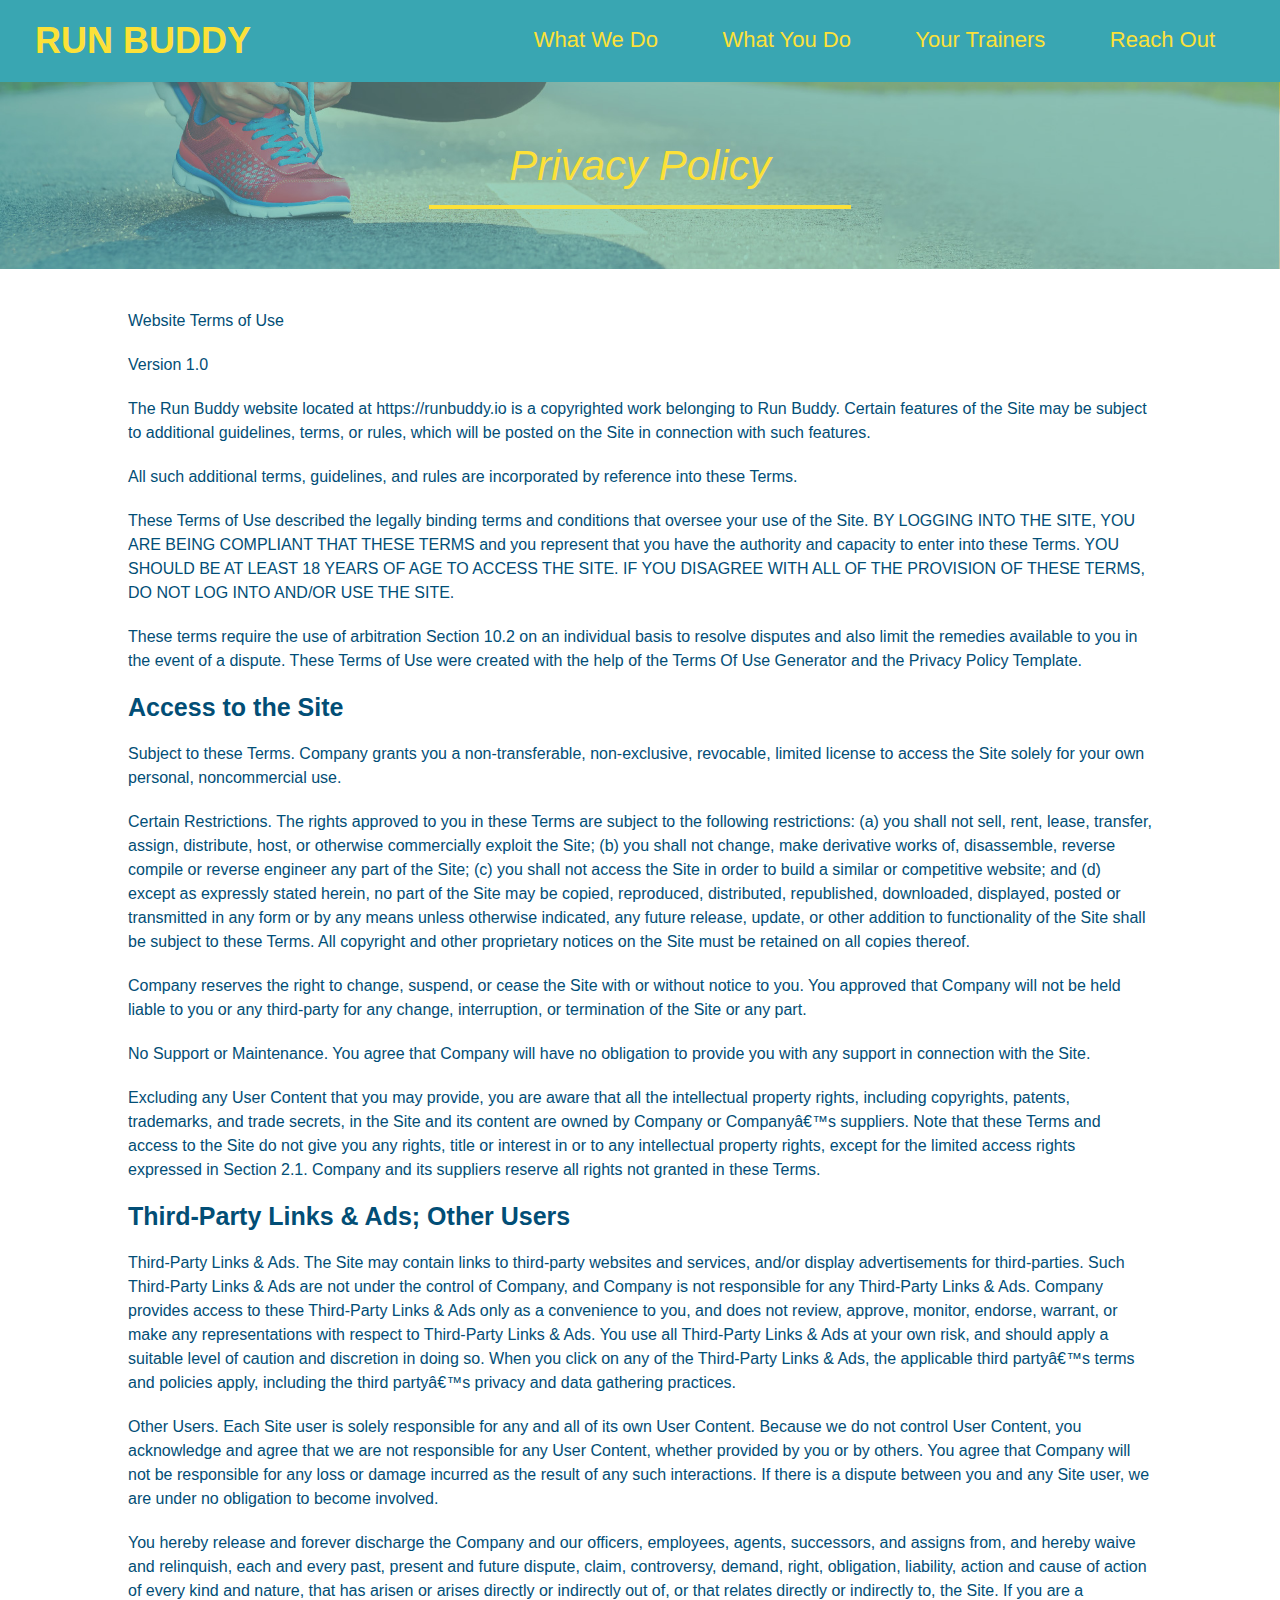
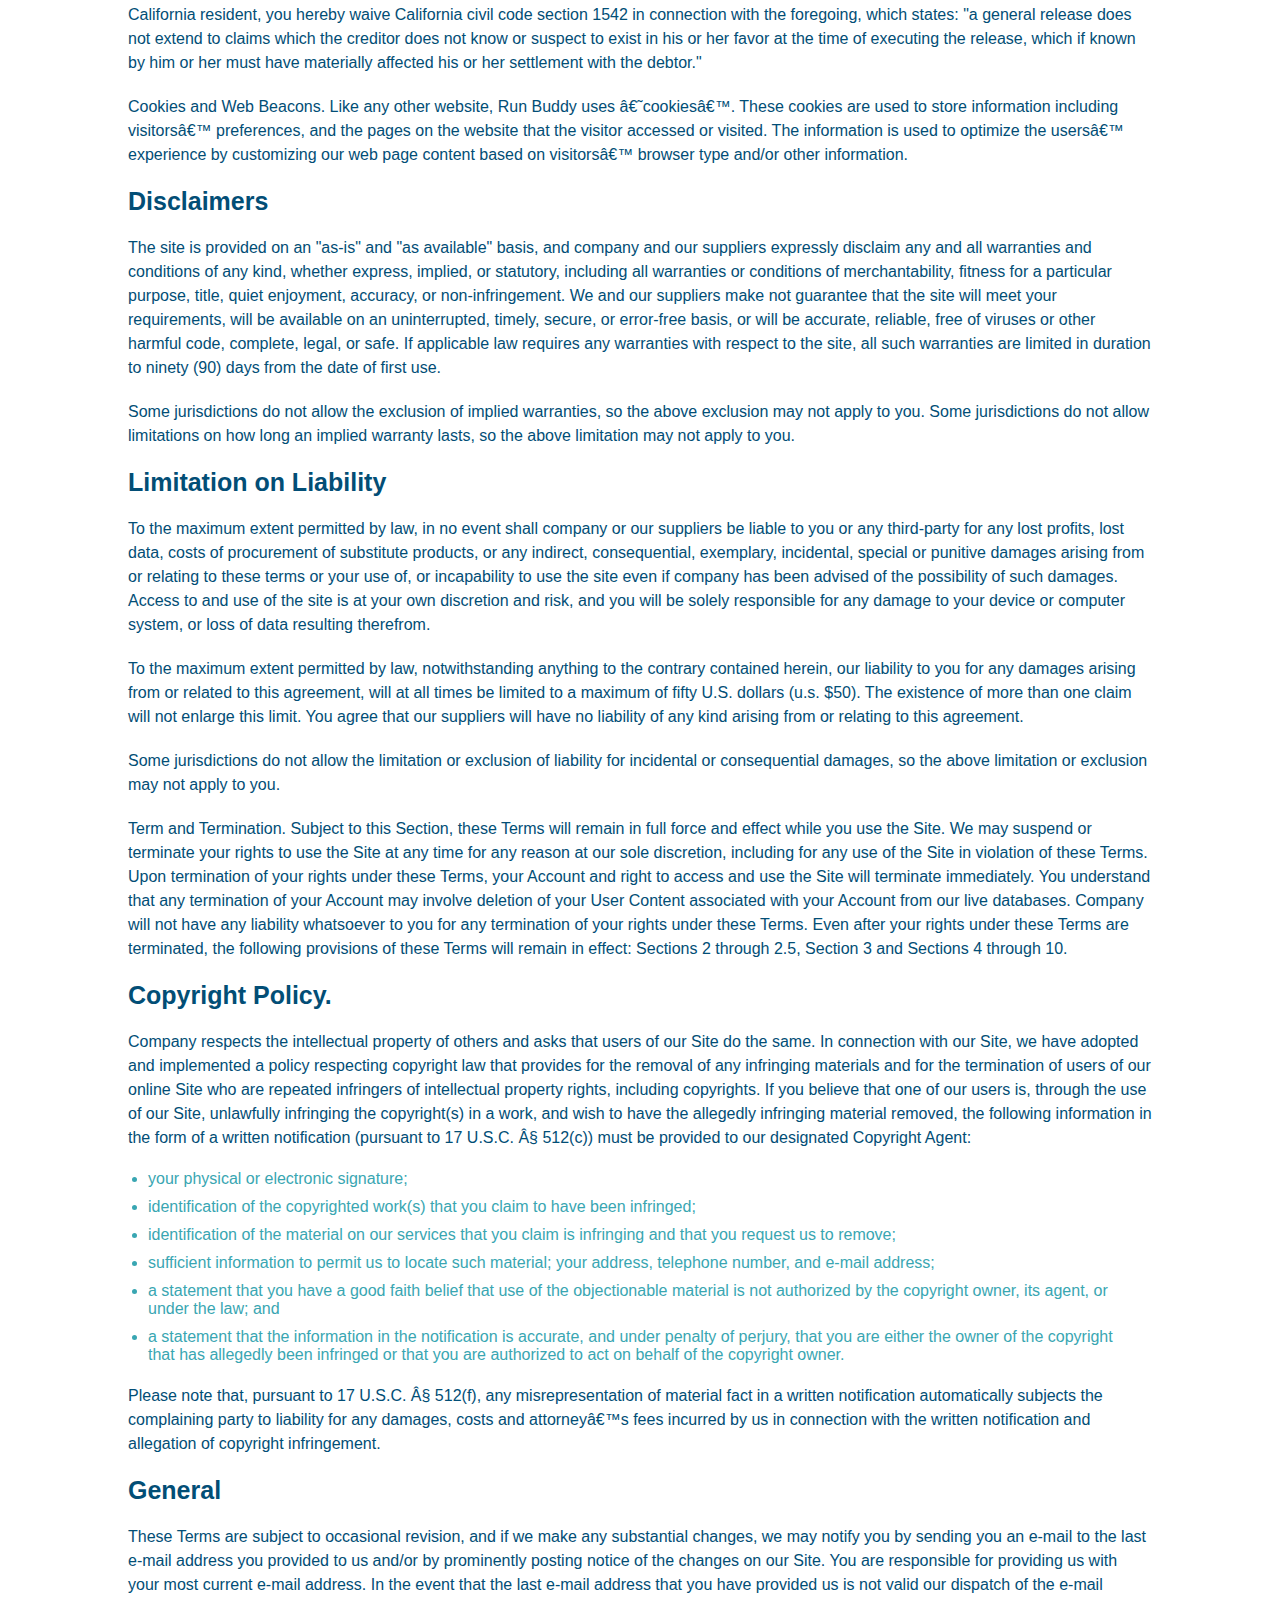
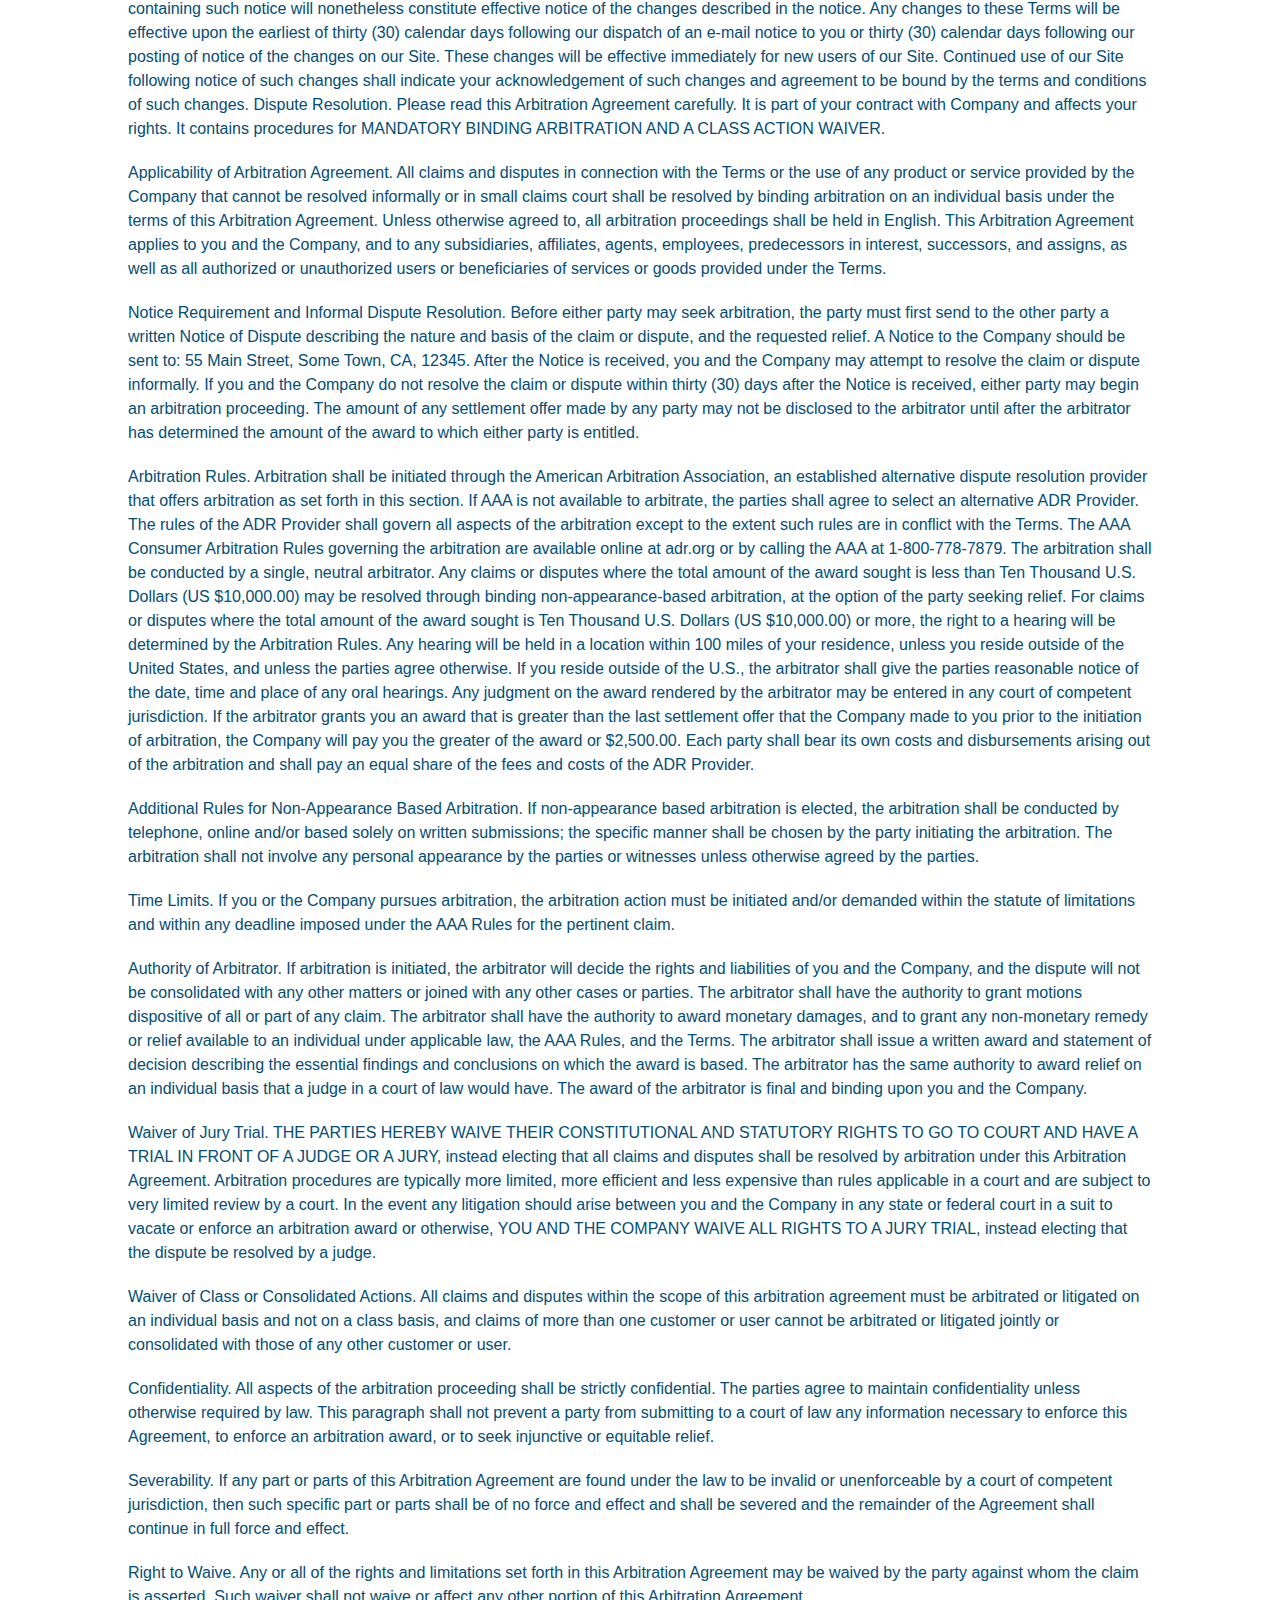
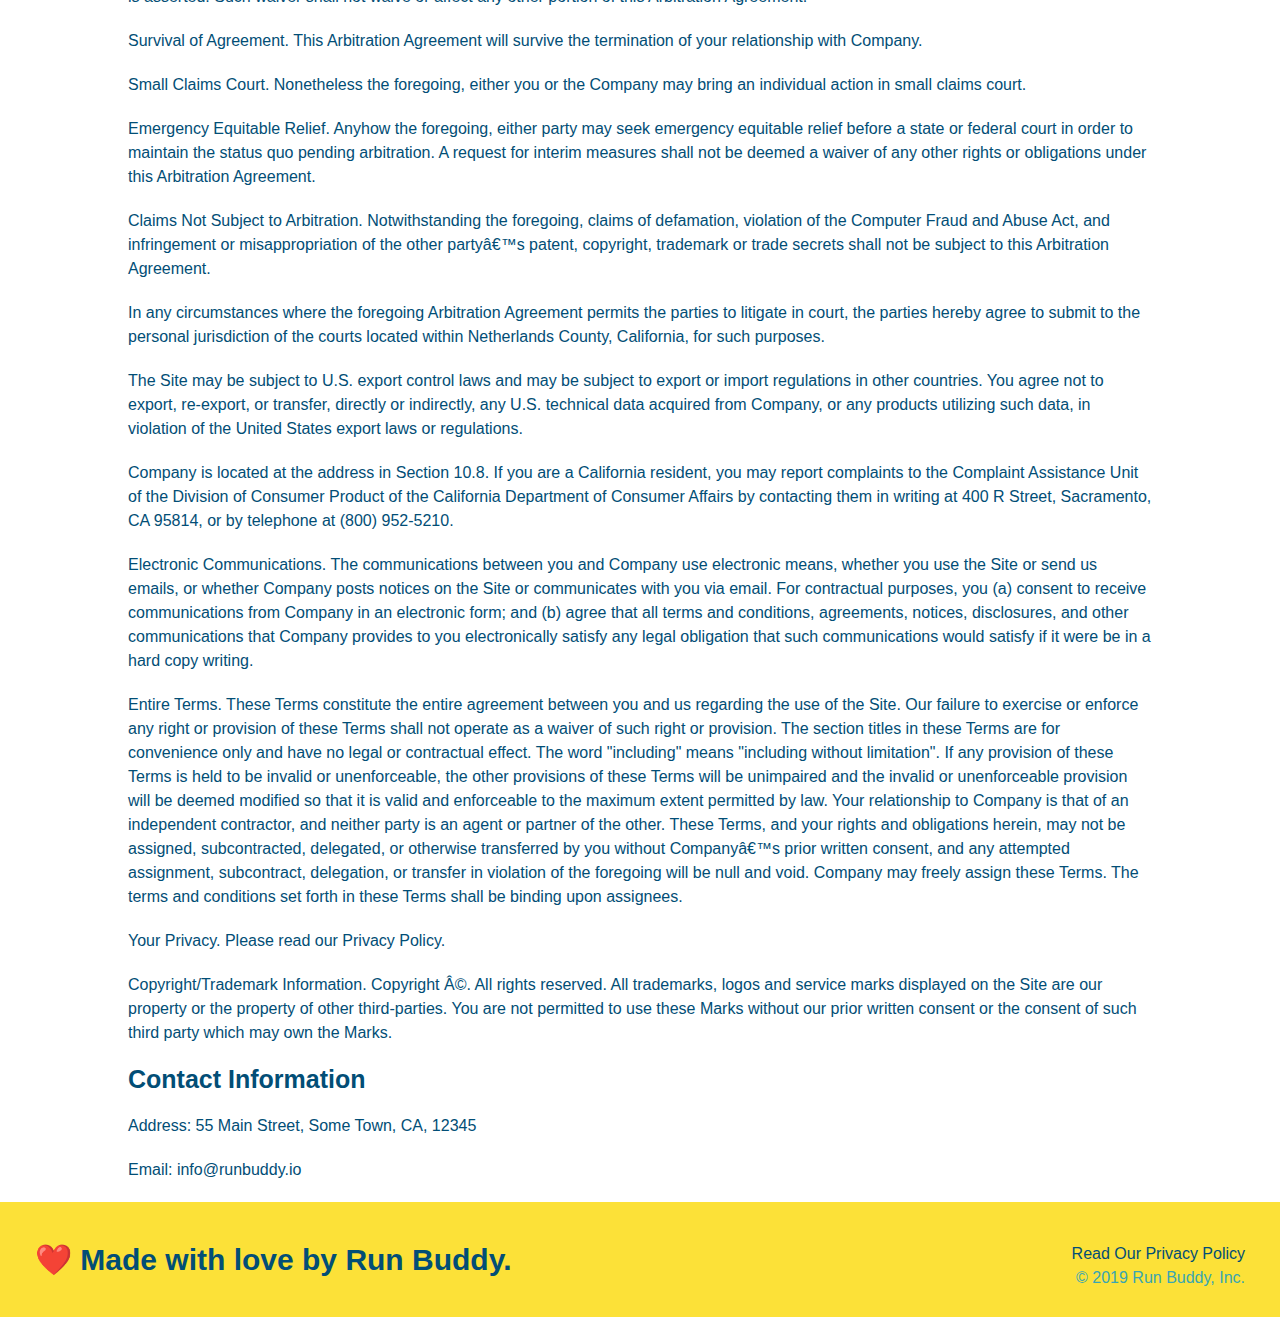
==== privacy-policy.html @ 78b57028 "privacy policy" ====
<!DOCTYPE html>
<html lang="eng">
  <head>
    <meta charset="utf-8">
    <title>Privacy Policy - Run Buddy</title>
    <link rel="stylesheet" href="./assets/css/style.css" />
    <link rel="stylesheet" href="./assets/css/secondary-styles.css" />
  </head>
  <body>
    <!-- header -->
    <header>
      <h1>
        <a href="/">RUN BUDDY</a>
      </h1>
      <nav>
        <!-- unordered list element -->
        <ul>
          <!-- list item element -->
          <li>
            <!-- anchor element -->
            <a href="./index.html#what-we-do">What We Do</a>
          </li>
          <li>
            <a href="./index.html#what-you-do">What You Do</a>
          </li>
          <li>
            <a href="./index.html#meet-your-trainers">Your Trainers</a>
          </li>
          <li>
            <a href="./index.html#reach-out">Reach Out</a>
          </li>
        </ul>
      </nav>
    </header>
    <!-- hero -->
    <section class="hero">
      <h2 class="page-title">
        Privacy Policy
      </h2>
    </section>
    <article class="secondary-content">
      <p>
        Website Terms of Use
      </p>

      <p>
        Version 1.0
      </p>

      <p>
        The Run Buddy website located at https://runbuddy.io is a copyrighted work belonging to Run Buddy. Certain
        features of the Site may be subject to additional guidelines, terms, or rules, which will be posted on the Site
        in connection with such features.
      </p>

      <p>
        All such additional terms, guidelines, and rules are incorporated by reference into these Terms.
      </p>

      <p>
        These Terms of Use described the legally binding terms and conditions that oversee your use of the Site. BY
        LOGGING INTO THE SITE, YOU ARE BEING COMPLIANT THAT THESE TERMS and you represent that you have the authority
        and capacity to enter into these Terms. YOU SHOULD BE AT LEAST 18 YEARS OF AGE TO ACCESS THE SITE. IF YOU
        DISAGREE WITH ALL OF THE PROVISION OF THESE TERMS, DO NOT LOG INTO AND/OR USE THE SITE.
      </p>

      <p>
        These terms require the use of arbitration Section 10.2 on an individual basis to resolve disputes and also
        limit the remedies available to you in the event of a dispute. These Terms of Use were created with the help of
        the Terms Of Use Generator and the Privacy Policy Template.
      </p>

      <h3>
        Access to the Site
      </h3>

      <p>
        Subject to these Terms. Company grants you a non-transferable, non-exclusive, revocable, limited license to
        access the Site solely for your own personal, noncommercial use.
      </p>

      <p>
        Certain Restrictions. The rights approved to you in these Terms are subject to the following restrictions: (a)
        you shall not sell, rent, lease, transfer, assign, distribute, host, or otherwise commercially exploit the Site;
        (b) you shall not change, make derivative works of, disassemble, reverse compile or reverse engineer any part of
        the Site; (c) you shall not access the Site in order to build a similar or competitive website; and (d) except
        as expressly stated herein, no part of the Site may be copied, reproduced, distributed, republished, downloaded,
        displayed, posted or transmitted in any form or by any means unless otherwise indicated, any future release,
        update, or other addition to functionality of the Site shall be subject to these Terms. All copyright and other
        proprietary notices on the Site must be retained on all copies thereof.
      </p>

      <p>
        Company reserves the right to change, suspend, or cease the Site with or without notice to you. You approved
        that Company will not be held liable to you or any third-party for any change, interruption, or termination of
        the Site or any part.
      </p>

      <p>
        No Support or Maintenance. You agree that Company will have no obligation to provide you with any support in
        connection with the Site.
      </p>

      <p>
        Excluding any User Content that you may provide, you are aware that all the intellectual property rights,
        including copyrights, patents, trademarks, and trade secrets, in the Site and its content are owned by Company
        or Companyâ€™s suppliers. Note that these Terms and access to the Site do not give you any rights, title or
        interest in or to any intellectual property rights, except for the limited access rights expressed in Section
        2.1. Company and its suppliers reserve all rights not granted in these Terms.
      </p>

      <h3>
        Third-Party Links & Ads; Other Users
      </h3>

      <p>
        Third-Party Links & Ads. The Site may contain links to third-party websites and services, and/or display
        advertisements for third-parties. Such Third-Party Links & Ads are not under the control of Company, and Company
        is not responsible for any Third-Party Links & Ads. Company provides access to these Third-Party Links & Ads
        only as a convenience to you, and does not review, approve, monitor, endorse, warrant, or make any
        representations with respect to Third-Party Links & Ads. You use all Third-Party Links & Ads at your own risk,
        and should apply a suitable level of caution and discretion in doing so. When you click on any of the
        Third-Party Links & Ads, the applicable third partyâ€™s terms and policies apply, including the third partyâ€™s
        privacy and data gathering practices.
      </p>

      <p>
        Other Users. Each Site user is solely responsible for any and all of its own User Content. Because we do not
        control User Content, you acknowledge and agree that we are not responsible for any User Content, whether
        provided by you or by others. You agree that Company will not be responsible for any loss or damage incurred as
        the result of any such interactions. If there is a dispute between you and any Site user, we are under no
        obligation to become involved.
      </p>

      <p>
        You hereby release and forever discharge the Company and our officers, employees, agents, successors, and
        assigns from, and hereby waive and relinquish, each and every past, present and future dispute, claim,
        controversy, demand, right, obligation, liability, action and cause of action of every kind and nature, that has
        arisen or arises directly or indirectly out of, or that relates directly or indirectly to, the Site. If you are
        a California resident, you hereby waive California civil code section 1542 in connection with the foregoing,
        which states: "a general release does not extend to claims which the creditor does not know or suspect to exist
        in his or her favor at the time of executing the release, which if known by him or her must have materially
        affected his or her settlement with the debtor."
      </p>

      <p>
        Cookies and Web Beacons. Like any other website, Run Buddy uses â€˜cookiesâ€™. These cookies are used to store
        information including visitorsâ€™ preferences, and the pages on the website that the visitor accessed or visited.
        The information is used to optimize the usersâ€™ experience by customizing our web page content based on visitorsâ€™
        browser type and/or other information.
      </p>

      <h3>
        Disclaimers
      </h3>

      <p>
        The site is provided on an "as-is" and "as available" basis, and company and our suppliers expressly disclaim
        any and all warranties and conditions of any kind, whether express, implied, or statutory, including all
        warranties or conditions of merchantability, fitness for a particular purpose, title, quiet enjoyment, accuracy,
        or non-infringement. We and our suppliers make not guarantee that the site will meet your requirements, will be
        available on an uninterrupted, timely, secure, or error-free basis, or will be accurate, reliable, free of
        viruses or other harmful code, complete, legal, or safe. If applicable law requires any warranties with respect
        to the site, all such warranties are limited in duration to ninety (90) days from the date of first use.
      </p>

      <p>
        Some jurisdictions do not allow the exclusion of implied warranties, so the above exclusion may not apply to
        you. Some jurisdictions do not allow limitations on how long an implied warranty lasts, so the above limitation
        may not apply to you.
      </p>

      <h3>
        Limitation on Liability
      </h3>

      <p>
        To the maximum extent permitted by law, in no event shall company or our suppliers be liable to you or any
        third-party for any lost profits, lost data, costs of procurement of substitute products, or any indirect,
        consequential, exemplary, incidental, special or punitive damages arising from or relating to these terms or
        your use of, or incapability to use the site even if company has been advised of the possibility of such
        damages. Access to and use of the site is at your own discretion and risk, and you will be solely responsible
        for any damage to your device or computer system, or loss of data resulting therefrom.
      </p>

      <p>
        To the maximum extent permitted by law, notwithstanding anything to the contrary contained herein, our liability
        to you for any damages arising from or related to this agreement, will at all times be limited to a maximum of
        fifty U.S. dollars (u.s. $50). The existence of more than one claim will not enlarge this limit. You agree that
        our suppliers will have no liability of any kind arising from or relating to this agreement.
      </p>

      <p>
        Some jurisdictions do not allow the limitation or exclusion of liability for incidental or consequential
        damages, so the above limitation or exclusion may not apply to you.
      </p>

      <p>
        Term and Termination. Subject to this Section, these Terms will remain in full force and effect while you use
        the Site. We may suspend or terminate your rights to use the Site at any time for any reason at our sole
        discretion, including for any use of the Site in violation of these Terms. Upon termination of your rights under
        these Terms, your Account and right to access and use the Site will terminate immediately. You understand that
        any termination of your Account may involve deletion of your User Content associated with your Account from our
        live databases. Company will not have any liability whatsoever to you for any termination of your rights under
        these Terms. Even after your rights under these Terms are terminated, the following provisions of these Terms
        will remain in effect: Sections 2 through 2.5, Section 3 and Sections 4 through 10.
      </p>

      <h3>
        Copyright Policy.
      </h3>

      <p>
        Company respects the intellectual property of others and asks that users of our Site do the same. In connection
        with our Site, we have adopted and implemented a policy respecting copyright law that provides for the removal
        of any infringing materials and for the termination of users of our online Site who are repeated infringers of
        intellectual property rights, including copyrights. If you believe that one of our users is, through the use of
        our Site, unlawfully infringing the copyright(s) in a work, and wish to have the allegedly infringing material
        removed, the following information in the form of a written notification (pursuant to 17 U.S.C. Â§ 512(c)) must
        be provided to our designated Copyright Agent:
      </p>

      <ul>
        <li>
          your physical or electronic signature;
        </li>
        <li>
          identification of the copyrighted work(s) that you claim to have been infringed;
        </li>
        <li>
          identification of the material on our services that you claim is infringing and that you request us to remove;
        </li>
        <li>
          sufficient information to permit us to locate such material; your address, telephone number, and e-mail
          address;
        </li>
        <li>
          a statement that you have a good faith belief that use of the objectionable material is not authorized by the
          copyright owner, its agent, or under the law; and
        </li>
        <li>
          a statement that the information in the notification is accurate, and under penalty of perjury, that you are
          either the owner of the copyright that has allegedly been infringed or that you are authorized to act on
          behalf of the copyright owner.
        </li>
      </ul>

      <p>
        Please note that, pursuant to 17 U.S.C. Â§ 512(f), any misrepresentation of material fact in a written
        notification automatically subjects the complaining party to liability for any damages, costs and attorneyâ€™s
        fees incurred by us in connection with the written notification and allegation of copyright infringement.
      </p>

      <h3>
        General
      </h3>

      <p>
        These Terms are subject to occasional revision, and if we make any substantial changes, we may notify you by
        sending you an e-mail to the last e-mail address you provided to us and/or by prominently posting notice of the
        changes on our Site. You are responsible for providing us with your most current e-mail address. In the event
        that the last e-mail address that you have provided us is not valid our dispatch of the e-mail containing such
        notice will nonetheless constitute effective notice of the changes described in the notice. Any changes to these
        Terms will be effective upon the earliest of thirty (30) calendar days following our dispatch of an e-mail
        notice to you or thirty (30) calendar days following our posting of notice of the changes on our Site. These
        changes will be effective immediately for new users of our Site. Continued use of our Site following notice of
        such changes shall indicate your acknowledgement of such changes and agreement to be bound by the terms and
        conditions of such changes. Dispute Resolution. Please read this Arbitration Agreement carefully. It is part of
        your contract with Company and affects your rights. It contains procedures for MANDATORY BINDING ARBITRATION AND
        A CLASS ACTION WAIVER.
      </p>

      <p>
        Applicability of Arbitration Agreement. All claims and disputes in connection with the Terms or the use of any
        product or service provided by the Company that cannot be resolved informally or in small claims court shall be
        resolved by binding arbitration on an individual basis under the terms of this Arbitration Agreement. Unless
        otherwise agreed to, all arbitration proceedings shall be held in English. This Arbitration Agreement applies to
        you and the Company, and to any subsidiaries, affiliates, agents, employees, predecessors in interest,
        successors, and assigns, as well as all authorized or unauthorized users or beneficiaries of services or goods
        provided under the Terms.
      </p>

      <p>
        Notice Requirement and Informal Dispute Resolution. Before either party may seek arbitration, the party must
        first send to the other party a written Notice of Dispute describing the nature and basis of the claim or
        dispute, and the requested relief. A Notice to the Company should be sent to: 55 Main Street, Some Town, CA,
        12345. After the Notice is received, you and the Company may attempt to resolve the claim or dispute informally.
        If you and the Company do not resolve the claim or dispute within thirty (30) days after the Notice is received,
        either party may begin an arbitration proceeding. The amount of any settlement offer made by any party may not
        be disclosed to the arbitrator until after the arbitrator has determined the amount of the award to which either
        party is entitled.
      </p>

      <p>
        Arbitration Rules. Arbitration shall be initiated through the American Arbitration Association, an established
        alternative dispute resolution provider that offers arbitration as set forth in this section. If AAA is not
        available to arbitrate, the parties shall agree to select an alternative ADR Provider. The rules of the ADR
        Provider shall govern all aspects of the arbitration except to the extent such rules are in conflict with the
        Terms. The AAA Consumer Arbitration Rules governing the arbitration are available online at adr.org or by
        calling the AAA at 1-800-778-7879. The arbitration shall be conducted by a single, neutral arbitrator. Any
        claims or disputes where the total amount of the award sought is less than Ten Thousand U.S. Dollars (US
        $10,000.00) may be resolved through binding non-appearance-based arbitration, at the option of the party seeking
        relief. For claims or disputes where the total amount of the award sought is Ten Thousand U.S. Dollars (US
        $10,000.00) or more, the right to a hearing will be determined by the Arbitration Rules. Any hearing will be
        held in a location within 100 miles of your residence, unless you reside outside of the United States, and
        unless the parties agree otherwise. If you reside outside of the U.S., the arbitrator shall give the parties
        reasonable notice of the date, time and place of any oral hearings. Any judgment on the award rendered by the
        arbitrator may be entered in any court of competent jurisdiction. If the arbitrator grants you an award that is
        greater than the last settlement offer that the Company made to you prior to the initiation of arbitration, the
        Company will pay you the greater of the award or $2,500.00. Each party shall bear its own costs and
        disbursements arising out of the arbitration and shall pay an equal share of the fees and costs of the ADR
        Provider.
      </p>

      <p>
        Additional Rules for Non-Appearance Based Arbitration. If non-appearance based arbitration is elected, the
        arbitration shall be conducted by telephone, online and/or based solely on written submissions; the specific
        manner shall be chosen by the party initiating the arbitration. The arbitration shall not involve any personal
        appearance by the parties or witnesses unless otherwise agreed by the parties.
      </p>

      <p>
        Time Limits. If you or the Company pursues arbitration, the arbitration action must be initiated and/or demanded
        within the statute of limitations and within any deadline imposed under the AAA Rules for the pertinent claim.
      </p>

      <p>
        Authority of Arbitrator. If arbitration is initiated, the arbitrator will decide the rights and liabilities of
        you and the Company, and the dispute will not be consolidated with any other matters or joined with any other
        cases or parties. The arbitrator shall have the authority to grant motions dispositive of all or part of any
        claim. The arbitrator shall have the authority to award monetary damages, and to grant any non-monetary remedy
        or relief available to an individual under applicable law, the AAA Rules, and the Terms. The arbitrator shall
        issue a written award and statement of decision describing the essential findings and conclusions on which the
        award is based. The arbitrator has the same authority to award relief on an individual basis that a judge in a
        court of law would have. The award of the arbitrator is final and binding upon you and the Company.
      </p>

      <p>
        Waiver of Jury Trial. THE PARTIES HEREBY WAIVE THEIR CONSTITUTIONAL AND STATUTORY RIGHTS TO GO TO COURT AND HAVE
        A TRIAL IN FRONT OF A JUDGE OR A JURY, instead electing that all claims and disputes shall be resolved by
        arbitration under this Arbitration Agreement. Arbitration procedures are typically more limited, more efficient
        and less expensive than rules applicable in a court and are subject to very limited review by a court. In the
        event any litigation should arise between you and the Company in any state or federal court in a suit to vacate
        or enforce an arbitration award or otherwise, YOU AND THE COMPANY WAIVE ALL RIGHTS TO A JURY TRIAL, instead
        electing that the dispute be resolved by a judge.
      </p>

      <p>
        Waiver of Class or Consolidated Actions. All claims and disputes within the scope of this arbitration agreement
        must be arbitrated or litigated on an individual basis and not on a class basis, and claims of more than one
        customer or user cannot be arbitrated or litigated jointly or consolidated with those of any other customer or
        user.
      </p>

      <p>
        Confidentiality. All aspects of the arbitration proceeding shall be strictly confidential. The parties agree to
        maintain confidentiality unless otherwise required by law. This paragraph shall not prevent a party from
        submitting to a court of law any information necessary to enforce this Agreement, to enforce an arbitration
        award, or to seek injunctive or equitable relief.
      </p>

      <p>
        Severability. If any part or parts of this Arbitration Agreement are found under the law to be invalid or
        unenforceable by a court of competent jurisdiction, then such specific part or parts shall be of no force and
        effect and shall be severed and the remainder of the Agreement shall continue in full force and effect.
      </p>

      <p>
        Right to Waive. Any or all of the rights and limitations set forth in this Arbitration Agreement may be waived
        by the party against whom the claim is asserted. Such waiver shall not waive or affect any other portion of this
        Arbitration Agreement.
      </p>

      <p>
        Survival of Agreement. This Arbitration Agreement will survive the termination of your relationship with
        Company.
      </p>

      <p>
        Small Claims Court. Nonetheless the foregoing, either you or the Company may bring an individual action in small
        claims court.
      </p>

      <p>
        Emergency Equitable Relief. Anyhow the foregoing, either party may seek emergency equitable relief before a
        state or federal court in order to maintain the status quo pending arbitration. A request for interim measures
        shall not be deemed a waiver of any other rights or obligations under this Arbitration Agreement.
      </p>

      <p>
        Claims Not Subject to Arbitration. Notwithstanding the foregoing, claims of defamation, violation of the
        Computer Fraud and Abuse Act, and infringement or misappropriation of the other partyâ€™s patent, copyright,
        trademark or trade secrets shall not be subject to this Arbitration Agreement.
      </p>

      <p>
        In any circumstances where the foregoing Arbitration Agreement permits the parties to litigate in court, the
        parties hereby agree to submit to the personal jurisdiction of the courts located within Netherlands County,
        California, for such purposes.
      </p>

      <p>
        The Site may be subject to U.S. export control laws and may be subject to export or import regulations in other
        countries. You agree not to export, re-export, or transfer, directly or indirectly, any U.S. technical data
        acquired from Company, or any products utilizing such data, in violation of the United States export laws or
        regulations.
      </p>

      <p>
        Company is located at the address in Section 10.8. If you are a California resident, you may report complaints
        to the Complaint Assistance Unit of the Division of Consumer Product of the California Department of Consumer
        Affairs by contacting them in writing at 400 R Street, Sacramento, CA 95814, or by telephone at (800) 952-5210.
      </p>

      <p>
        Electronic Communications. The communications between you and Company use electronic means, whether you use the
        Site or send us emails, or whether Company posts notices on the Site or communicates with you via email. For
        contractual purposes, you (a) consent to receive communications from Company in an electronic form; and (b)
        agree that all terms and conditions, agreements, notices, disclosures, and other communications that Company
        provides to you electronically satisfy any legal obligation that such communications would satisfy if it were be
        in a hard copy writing.
      </p>

      <p>
        Entire Terms. These Terms constitute the entire agreement between you and us regarding the use of the Site. Our
        failure to exercise or enforce any right or provision of these Terms shall not operate as a waiver of such right
        or provision. The section titles in these Terms are for convenience only and have no legal or contractual
        effect. The word "including" means "including without limitation". If any provision of these Terms is held to be
        invalid or unenforceable, the other provisions of these Terms will be unimpaired and the invalid or
        unenforceable provision will be deemed modified so that it is valid and enforceable to the maximum extent
        permitted by law. Your relationship to Company is that of an independent contractor, and neither party is an
        agent or partner of the other. These Terms, and your rights and obligations herein, may not be assigned,
        subcontracted, delegated, or otherwise transferred by you without Companyâ€™s prior written consent, and any
        attempted assignment, subcontract, delegation, or transfer in violation of the foregoing will be null and void.
        Company may freely assign these Terms. The terms and conditions set forth in these Terms shall be binding upon
        assignees.
      </p>

      <p>
        Your Privacy. Please read our Privacy Policy.
      </p>

      <p>
        Copyright/Trademark Information. Copyright Â©. All rights reserved. All trademarks, logos and service marks
        displayed on the Site are our property or the property of other third-parties. You are not permitted to use
        these Marks without our prior written consent or the consent of such third party which may own the Marks.
      </p>

      <h3>
        Contact Information
      </h3>

      <p>
        Address: 55 Main Street, Some Town, CA, 12345
      </p>

      <p>
        Email: info@runbuddy.io
      </p>
    </article>
    <!-- footer -->
    <footer>
      <h2>❤️ Made with love by Run Buddy.</h2>
      <div>
        <a>Read Our Privacy Policy</a><br />
        &copy; 2019 Run Buddy, Inc.
      </div>
    </footer>
  </body>
</html>
---- assets/css/style.css ----
* {
  margin: 0;
  padding: 0;
  box-sizing: border-box;
}

body {
  color: #39a6b2;
  font-family: Arial, Helvetica, sans-serif;
}

/* apply styles to <header> */
header {
  padding: 20px 35px;
  background-color: #39a6b2;
}

header h1 {
  font-weight: bold;
  font-size: 36px;
  color: #fce138;
  margin: 0;
  display: inline;
}

header a {
  text-decoration: none;
  color: #fce138;
}

header nav {
  float: right;
  margin: 7px 0;
}

header nav ul li {
  display: inline;
}

header nav ul li a {
  margin: 0 30px;
  font-weight: lighter;
  font-size: 22px;
}

footer {
  background: #fce138;
  width: 100%;
  padding: 40px 35px;
}

footer h2 {
  display: inline;
  color: #024e76;
  font-size: 30px;
  margin: 0;
}

footer div {
  float: right;
  line-height: 1.5;
  text-align: right;
}

footer a {
  color:#024e76;
}

section {
  padding: 60px;
}

/* Hero Style Start */
.hero {
  background-image: url("../images/hero-bg.jpg");
  background-size: cover;
  background-position: center;
  height: 600px;
  position: relative;
}

.hero-form {
  background-color: #fce138;
  padding: 20px;
  width: 500px;
  color:#024e76;
  border: solid 3px #024e76;
  position: absolute;
  bottom: 120px;
  right: 140px;
}

.hero-form h3 {
  font-size: 24px;
  margin: 0;
}

.hero-form p {
  margin: 5px 0 15px 0;
}

.form-input {
  border: 1px solid #024e76;
  display: block;
  padding: 7px 15px;
  font-size: 16px;
  color:#024e76;
  width: 100%;
  margin-bottom: 15px;
}

.hero-form label {
  margin: 0 5px;
}

.hero-form button {
  color: #fce138;
  background-color: #024e76;
  border: none;
  padding: 10px 20px;
  font-size: 16px;
}
/*Hero Style End */

.intro {
  text-align: center;
}

.intro p {
  line-height: 1.7;
  color:#39a6b2;
  width: 80%;
  font-size: 20px;
  margin: 0 auto;
}

.steps {
  text-align: center;
  background:#fce138;
}

.steps div {
  margin-bottom: 80px;
}

.steps img {
  width: 15%;
  margin: 10px 0;
}

.steps h3 {
  color:#024e76;
  font-size: 46px;
  margin-top: 10px;
}

.steps p {
  color:#39a6b2;
  font-size: 23px;
}

.steps span {
  font-size: 38px;
}

.section-title {
  font-size: 55px;
  color:#024e76;
  margin-bottom: 35px;
  padding: 0 100px 20px 100px;
  display:inline-block;
  border-bottom: 3px solid;
}

.primary-border {
  border-color:#fce138;
}

.secondary-border {
  border-color: #39a6b2;
}

.trainers {
  text-align: center;
}

.trainer {
  width: 900px;
  margin: 0 auto 30px auto;
  background: #024e76;
  color:#fce138;
  overflow: auto;
}

.trainer img {
  width: 35%;
  float: left;
}

.trainer-bio {
  padding: 35px;
  float: left;
  width: 65%;
}

.trainer-bio h3 {
  font-size: 32px;
  margin-bottom: 8px;
}

.trainer-bio h4 {
  font-weight: lighter;
  font-size: 26px;
  margin-bottom: 25px;
}

.trainer-bio p {
  font-size: 17px;
  line-height: 1.3;
}

.text-left {
  text-align: left;
}

.text-right {
  text-align: right;
}

.contact {
  text-align: center;
  background-color: #024e76;
}

.contact h2 {
  color:#fce138;
}

.contact-info iframe {
  width: 400px;
  height: 400px;
}

.contact-info div {
  width: 410px;
  display: inline-block;
  vertical-align: top;
  text-align: left;
  margin: 30px 0 0 60px;
  color: white;
}

.contact-info h3 {
  color:#fce138;
  font-size: 32px;
}

.contact-info p, .contact-info address {
  margin: 20px 0;
  line-height: 1.5;
  font-size: 20px;
  font-style: normal;
}

.contact-info a {
  color:#fce138;
}
---- assets/css/secondary-styles.css ----
.hero {
  background-position: bottom;
  height: auto;
  text-align: center;
  margin-bottom: 40px;
}

.page-title {
  color: #fce138;
  display: inline-block;
  border-bottom: solid 4px #fce138;
  padding: 0 80px 15px 80px;
  font-weight: normal;
  font-size: 42px;
  font-style: italic;
}

.secondary-content {
  width: 80%;
  margin: 0 auto;
  color: #024e76;
}

.secondary-content h3 {
  font-size: 25px;
  margin: 20px 0;
}

.secondary-content p {
  font-size: 16px;
  line-height: 1.5;
  margin: 20px 0;
}

.secondary-content ul {
  margin: 15px 20px;
}

.secondary-content li {
  color: #39a6b2;
  margin: 10px 0;
}
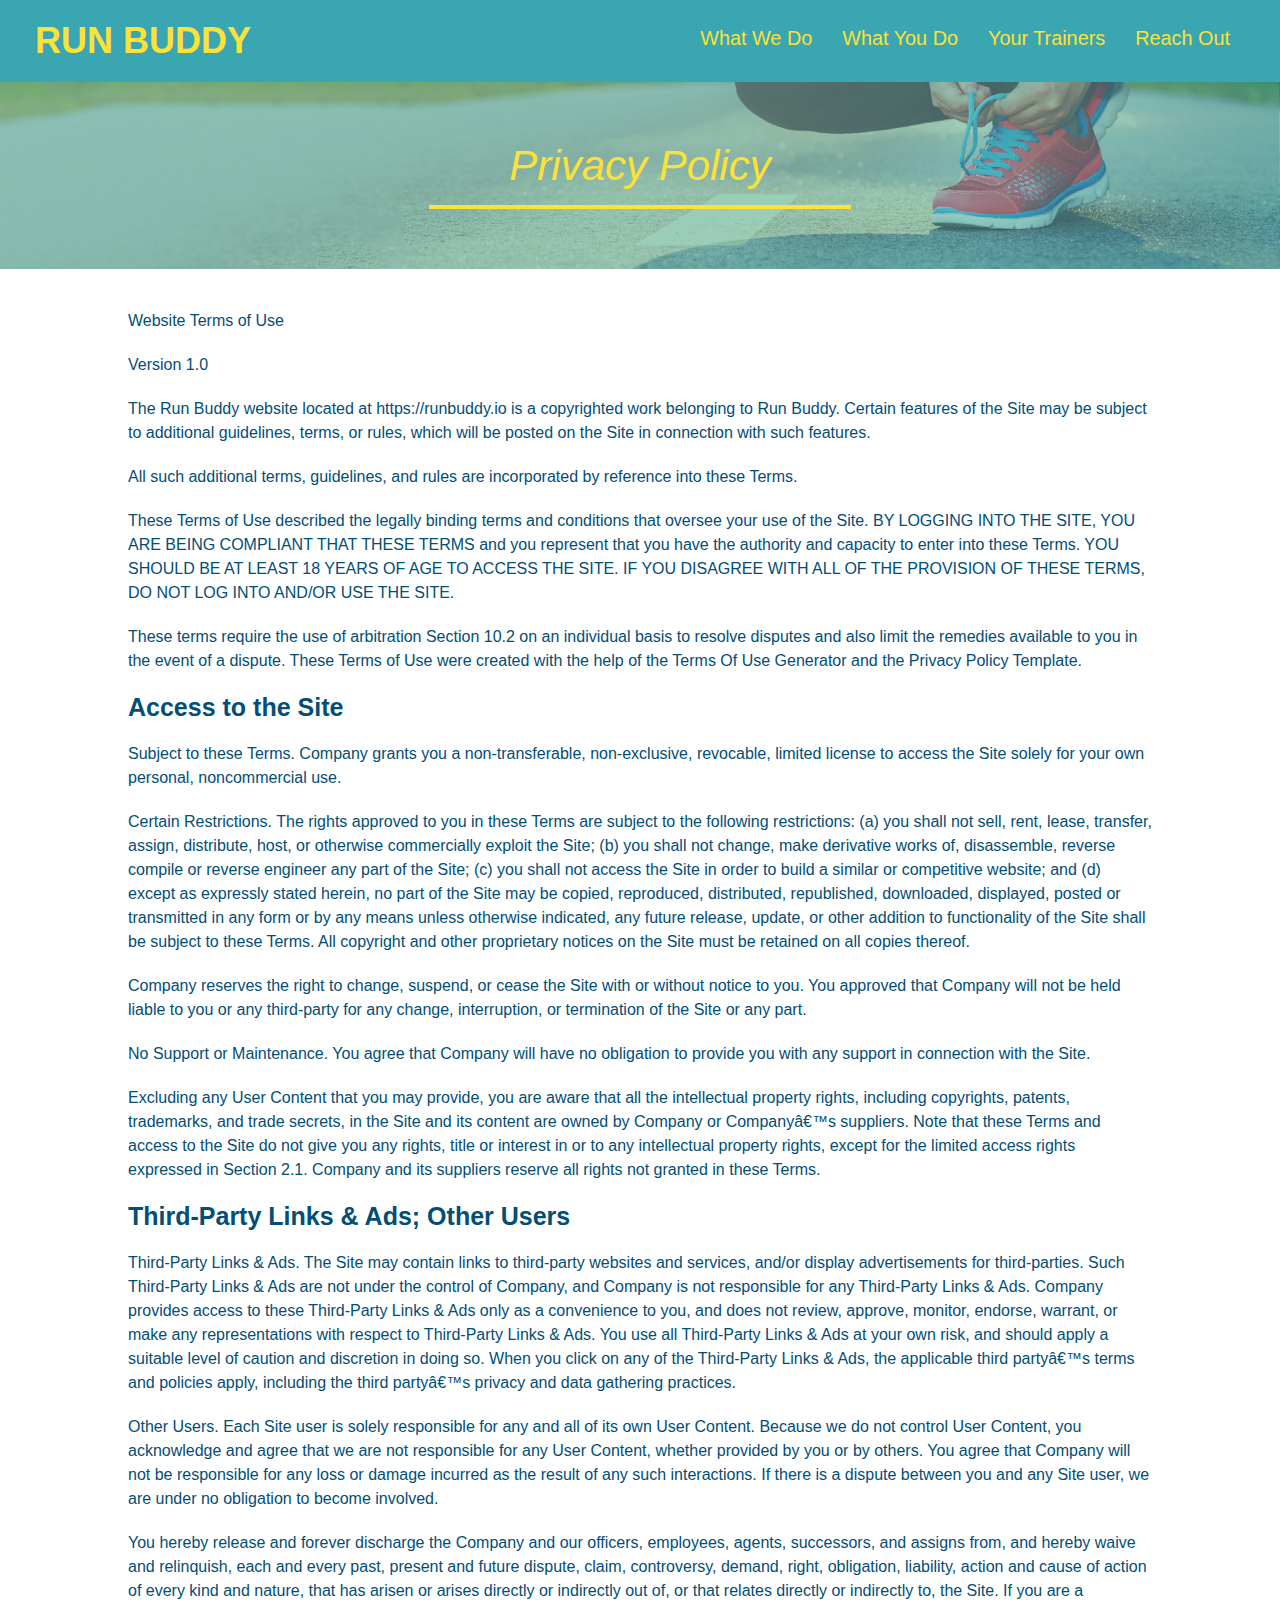
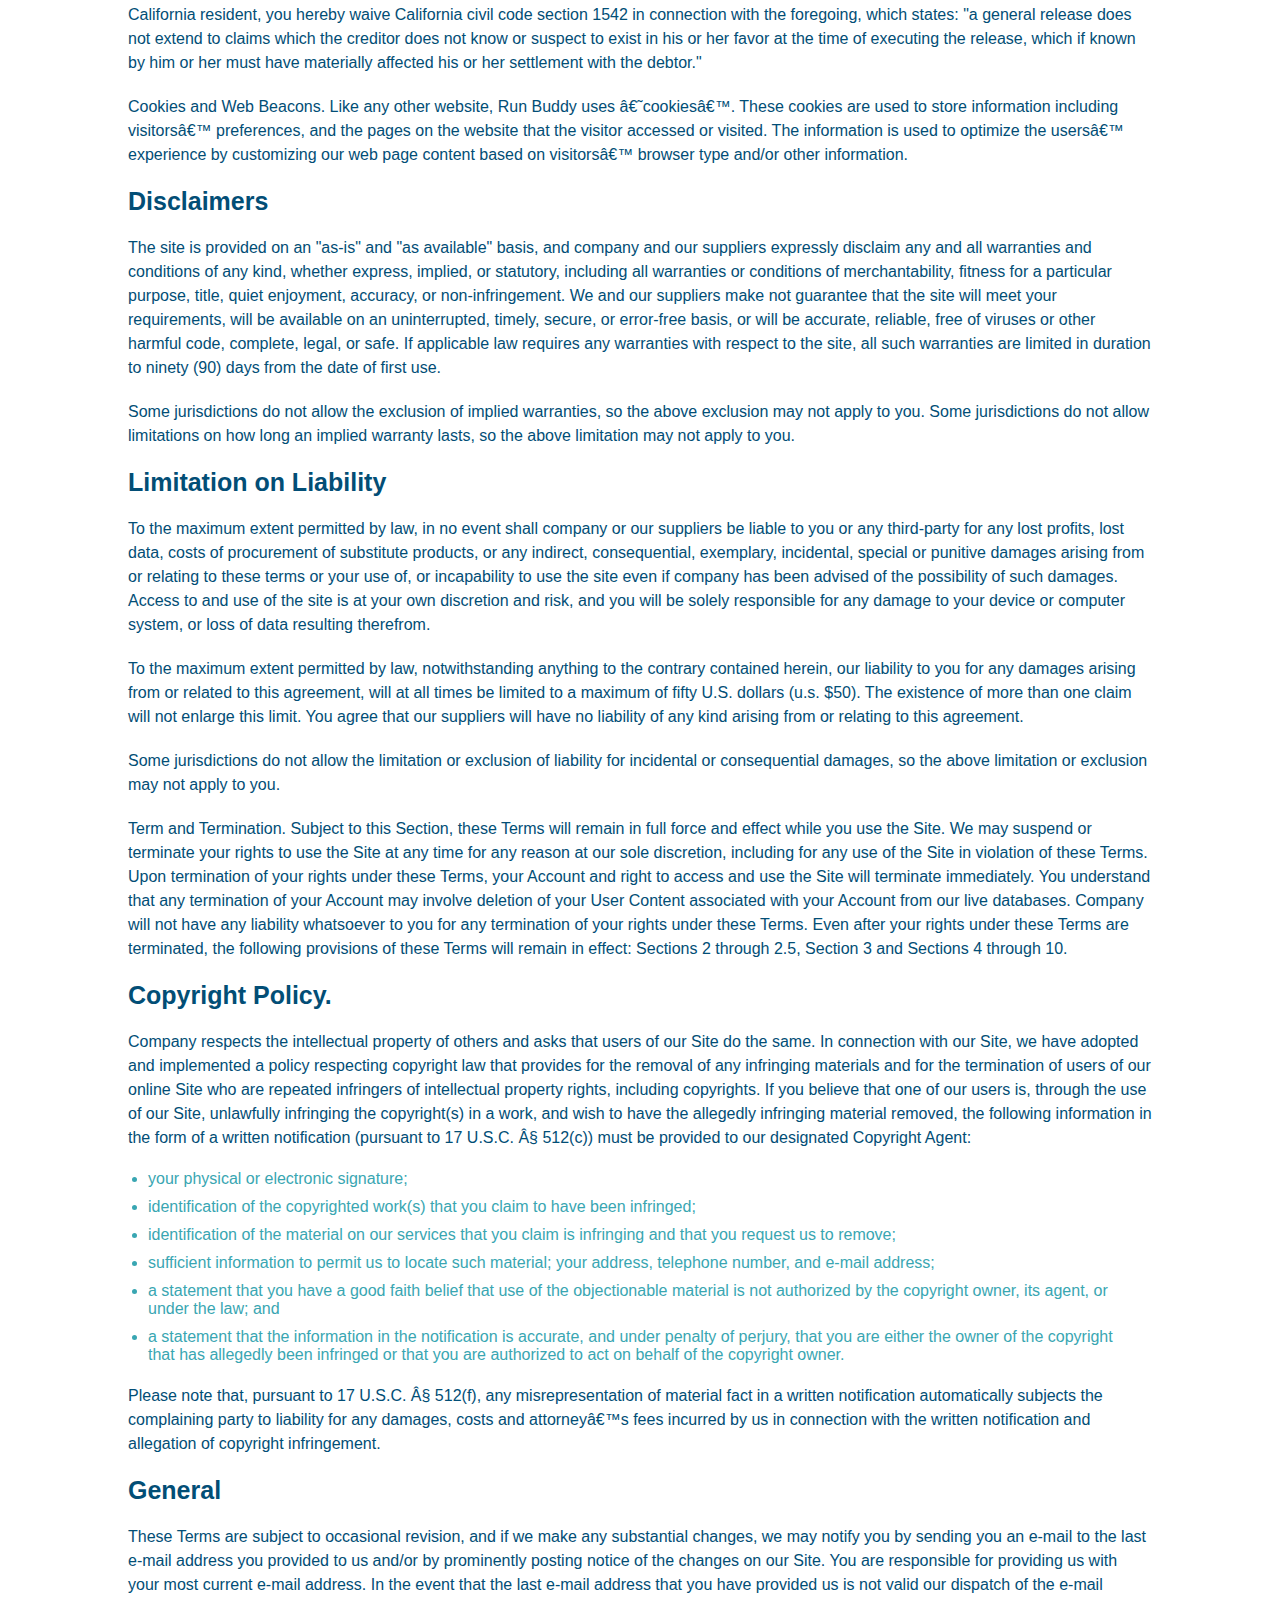
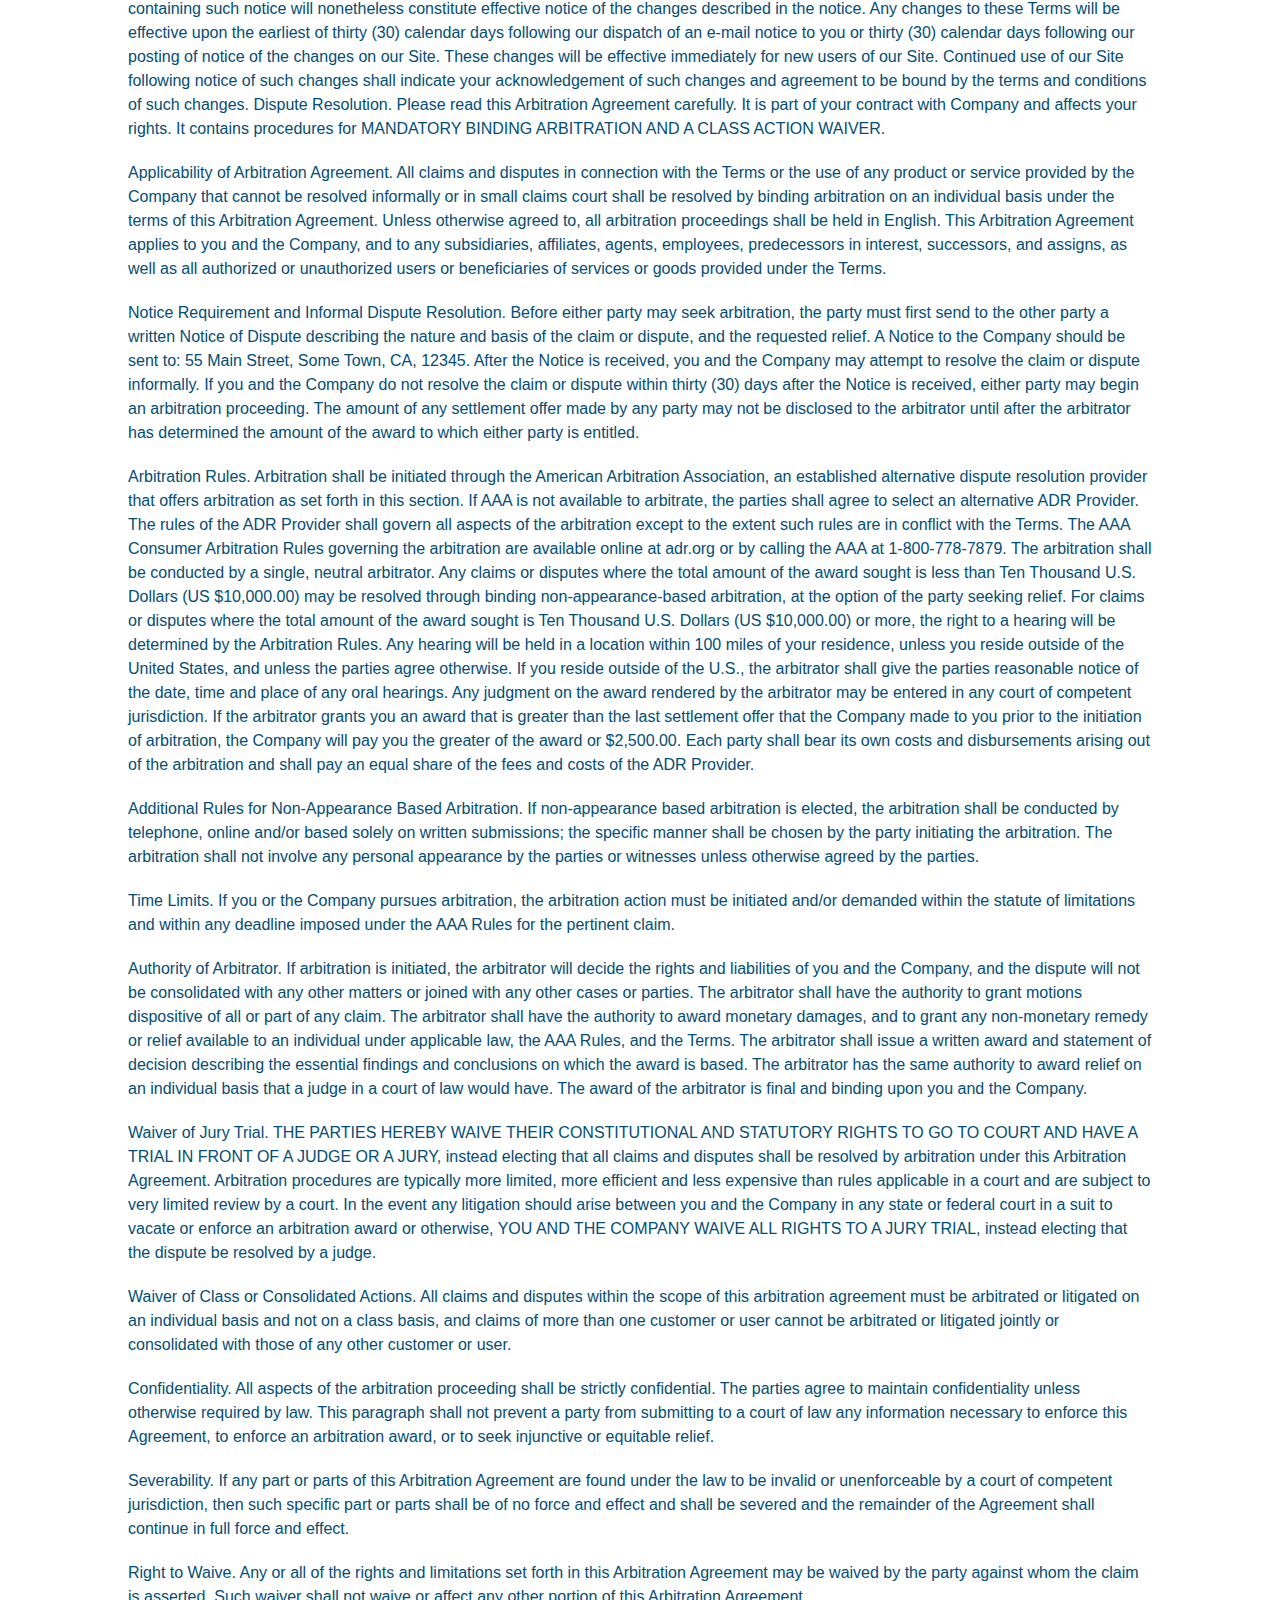
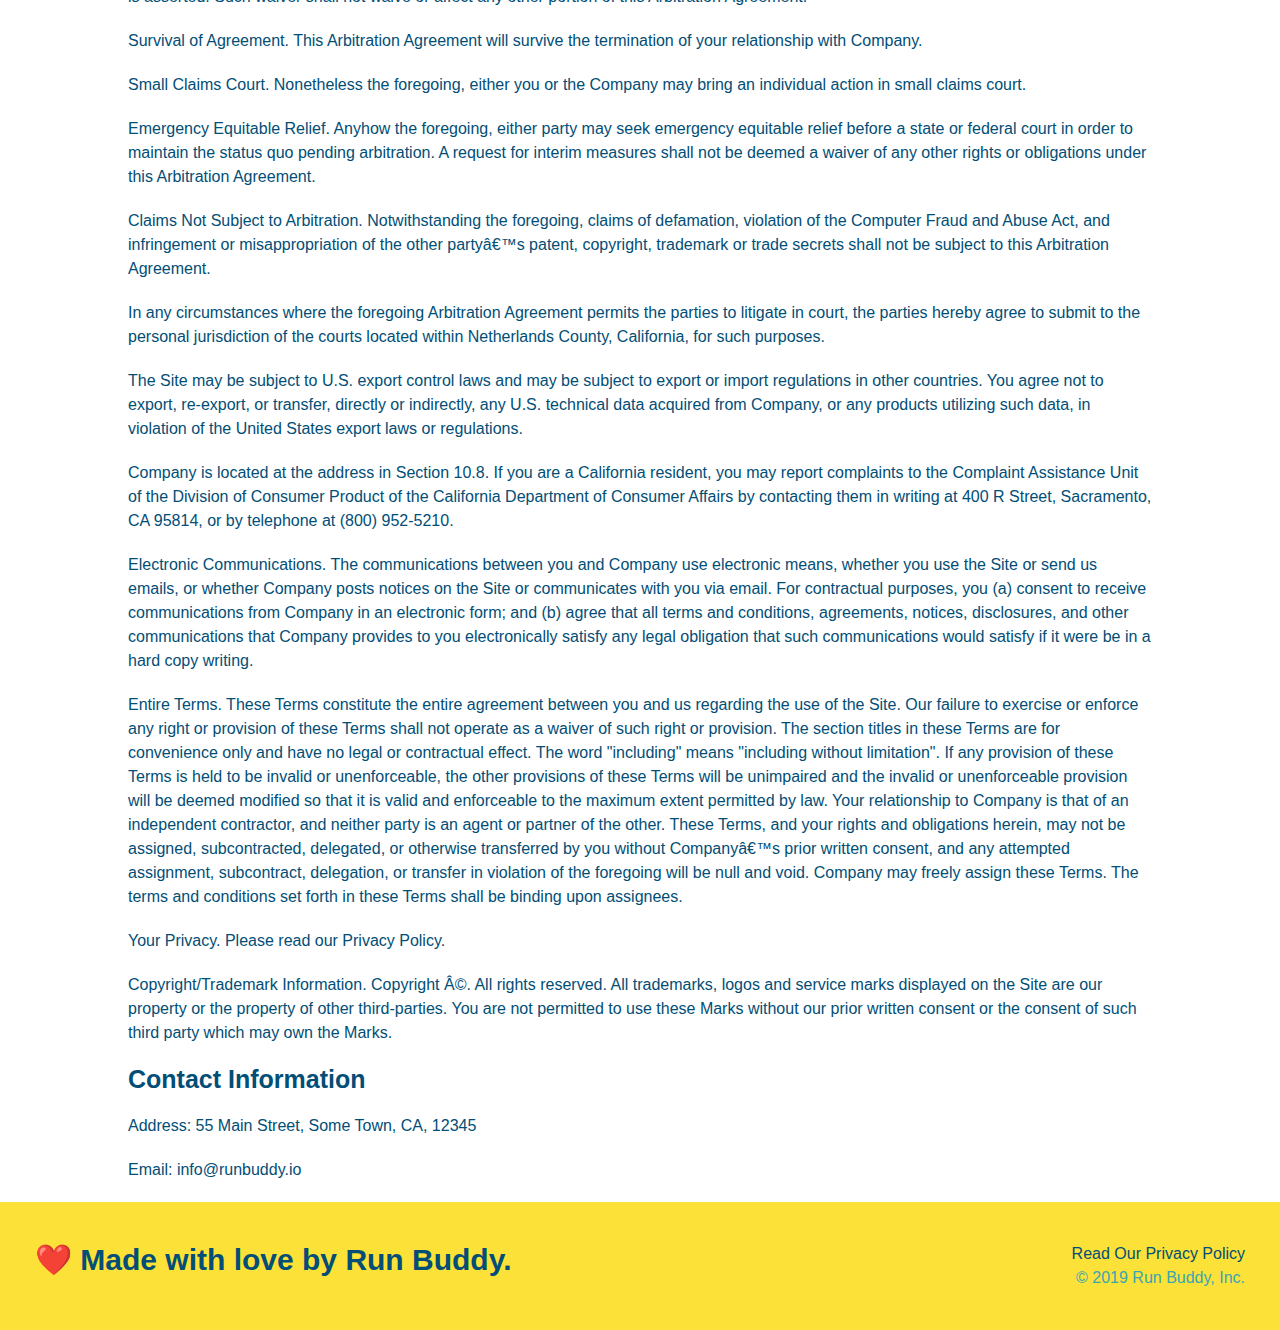
==== commit 6025d28b: "set up media queries in CSS" ====
--- a/privacy-policy.html
+++ b/privacy-policy.html
@@ -2,6 +2,7 @@
 <html lang="eng">
   <head>
     <meta charset="utf-8">
+    <meta name="viewport" content="width=device-width, initial-scale=1.0" />
     <title>Privacy Policy - Run Buddy</title>
     <link rel="stylesheet" href="./assets/css/style.css" />
     <link rel="stylesheet" href="./assets/css/secondary-styles.css" />
--- a/assets/css/style.css
+++ b/assets/css/style.css
@@ -13,6 +13,9 @@
 header {
   padding: 20px 35px;
   background-color: #39a6b2;
+  display: flex;
+  justify-content: space-between;
+  flex-wrap: wrap;
 }
 
 header h1 {
@@ -20,7 +23,6 @@
   font-size: 36px;
   color: #fce138;
   margin: 0;
-  display: inline;
 }
 
 header a {
@@ -29,8 +31,15 @@
 }
 
 header nav {
-  float: right;
   margin: 7px 0;
+}
+
+header nav ul {
+  display: flex;
+  flex-wrap: wrap;
+  justify-content: space-between;
+  align-items: center;
+  list-style: none;
 }
 
 header nav ul li {
@@ -38,26 +47,27 @@
 }
 
 header nav ul li a {
-  margin: 0 30px;
+  padding: 10px 15px;
   font-weight: lighter;
-  font-size: 22px;
+  font-size: 1.55vw;
 }
 
 footer {
   background: #fce138;
   width: 100%;
   padding: 40px 35px;
+  display: flex;
+  justify-content: space-between;
+  flex-wrap: wrap;
 }
 
 footer h2 {
-  display: inline;
   color: #024e76;
   font-size: 30px;
   margin: 0;
 }
 
 footer div {
-  float: right;
   line-height: 1.5;
   text-align: right;
 }
@@ -72,22 +82,37 @@
 
 /* Hero Style Start */
 .hero {
-  background-image: url("../images/hero-bg.jpg");
+  background-image: url("../images/hero-bg.jpeg");
   background-size: cover;
   background-position: center;
-  height: 600px;
-  position: relative;
+  display: flex;
+  justify-content: center;
+  flex-wrap: wrap;
+  align-items: flex-start;
+}
+
+.hero-cta {
+  width: 35%;
+  text-align: right;
+  margin: 3.5%;
+  color: #fff;
+  font-size: 18px;
+  line-height: 1.2;
+}
+
+.hero-cta h2 {
+  font-style: italic;
+  font-size: 55px;
+  color:#fce138;
 }
 
 .hero-form {
   background-color: #fce138;
   padding: 20px;
-  width: 500px;
   color:#024e76;
   border: solid 3px #024e76;
-  position: absolute;
-  bottom: 120px;
-  right: 140px;
+  width: 40%;
+  margin: 3.5%;
 }
 
 .hero-form h3 {
@@ -121,10 +146,6 @@
   font-size: 16px;
 }
 /*Hero Style End */
-
-.intro {
-  text-align: center;
-}
 
 .intro p {
   line-height: 1.7;
@@ -132,26 +153,54 @@
   width: 80%;
   font-size: 20px;
   margin: 0 auto;
+  text-align: center;
 }
 
 .steps {
-  text-align: center;
   background:#fce138;
 }
 
-.steps div {
-  margin-bottom: 80px;
-}
-
-.steps img {
-  width: 15%;
-  margin: 10px 0;
-}
-
-.steps h3 {
+.step {
+  margin: 50px auto;
+  padding-bottom: 50px;
+  width: 80%;
+  border-bottom: 1px solid #39a6b2;
+  display: flex;
+  flex-wrap: wrap;
+  align-items: center;
+  justify-content: space-between;
+}
+
+.step h3 {
   color:#024e76;
   font-size: 46px;
-  margin-top: 10px;
+  flex: 1 30%;
+}
+
+.step-info {
+  flex: 2 70%;
+  display: flex;
+  flex-wrap: wrap;
+  align-items: center;
+}
+
+.step-img {
+  flex: 1 12%;
+  margin-right: 20px;
+}
+
+.step-img img {
+  max-width: 100%;
+}
+
+.step-text {
+  flex: 12;
+}
+
+.step-text h4 {
+  font-size: 26px;
+  line-height: 1.5;
+  color:#024e76;
 }
 
 .steps p {
@@ -159,17 +208,14 @@
   font-size: 23px;
 }
 
-.steps span {
-  font-size: 38px;
-}
-
 .section-title {
-  font-size: 55px;
-  color:#024e76;
-  margin-bottom: 35px;
-  padding: 0 100px 20px 100px;
-  display:inline-block;
+  font-size: 48px;
+  color:#024e76;
   border-bottom: 3px solid;
+  padding-bottom: 20px;
+  text-align: center;
+  margin: 0 auto 35px auto;
+  width: 50%;
 }
 
 .primary-border {
@@ -181,42 +227,44 @@
 }
 
 .trainers {
-  text-align: center;
 }
 
 .trainer {
-  width: 900px;
-  margin: 0 auto 30px auto;
+  margin: 20px;
   background: #024e76;
   color:#fce138;
-  overflow: auto;
+  flex: 1;
+}
+
+.trainers {
+  width: 100%;
+  margin: 0 auto;
+  display: flex;
+  flex-wrap: wrap;
+  justify-content: space-around;
 }
 
 .trainer img {
-  width: 35%;
-  float: left;
+  width: 100%;
 }
 
 .trainer-bio {
-  padding: 35px;
-  float: left;
-  width: 65%;
+  padding: 25px;
+  line-height: 1.3;
 }
 
 .trainer-bio h3 {
-  font-size: 32px;
-  margin-bottom: 8px;
+  font-size: 28px;
 }
 
 .trainer-bio h4 {
   font-weight: lighter;
-  font-size: 26px;
-  margin-bottom: 25px;
+  font-size: 22px;
+  margin-bottom: 15px;
 }
 
 .trainer-bio p {
   font-size: 17px;
-  line-height: 1.3;
 }
 
 .text-left {
@@ -228,12 +276,22 @@
 }
 
 .contact {
-  text-align: center;
   background-color: #024e76;
 }
 
 .contact h2 {
   color:#fce138;
+}
+
+.contact-info {
+  display: flex;
+  justify-content: space-between;
+  flex-wrap: wrap;
+}
+
+.contact-info > * {
+  flex: 1;
+  margin: 15px;
 }
 
 .contact-info iframe {
@@ -258,10 +316,47 @@
 .contact-info p, .contact-info address {
   margin: 20px 0;
   line-height: 1.5;
-  font-size: 20px;
+  font-size: 16px;
   font-style: normal;
 }
 
 .contact-info a {
   color:#fce138;
+}
+
+.contact-form input, .contact-form textarea {
+  border: 1px solid #024e76;
+  display: block;
+  padding: 7px 15px;
+  font-size: 16px;
+  color: #024e76;
+  width: 100%;
+  margin-bottom: 15px;
+  margin-top: 5px;
+}
+
+.contact-form button {
+  width: 100%;
+  border: none;
+  background: #fce138;
+  color: #024e76;
+  text-align: center;
+  padding: 15px 0;
+  font-size: 16px;
+}
+
+.flex-row {
+  display: flex;
+}
+/* MEDIA QUERY FOR SMALLER DESKTOP SCREENS AND SMALLER */
+@media screen and (max-width: 980px) {
+
+}
+/* MEDIA QUERY FOR TABLETS AND SMALLER */
+@media screen and (max-width: 768px) {
+
+}
+/* MEDIA QUERY FOR MOBILE PHONES AND SMALLER */
+@media screen and (max-width: 575px) {
+
 }